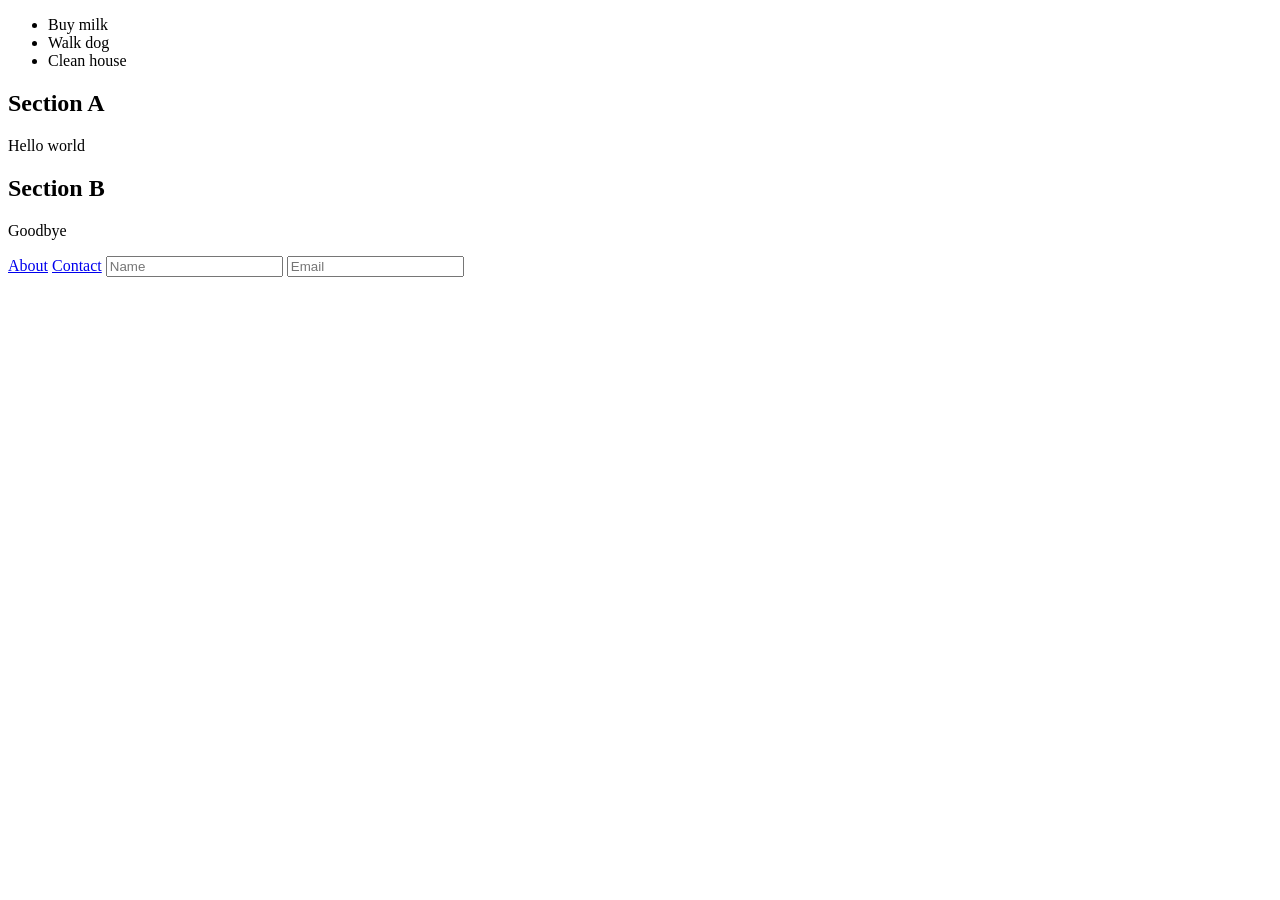
==== test/e2e/fixture/selectors.html @ 21374a5e "Add selectors.html fixture" ====
<!DOCTYPE html>
<html>
<head><title>Selectors</title></head>
<body>
  <ul id="list">
    <li class="item done">Buy milk</li>
    <li class="item">Walk dog</li>
    <li class="item done">Clean house</li>
  </ul>
  <div class="card">
    <h2>Section A</h2>
    <p>Hello world</p>
  </div>
  <div class="card">
    <h2>Section B</h2>
    <p>Goodbye</p>
  </div>
  <a href="/about">About</a>
  <a href="/contact">Contact</a>
  <input type="text" placeholder="Name">
  <input type="email" placeholder="Email">
</body>
</html>
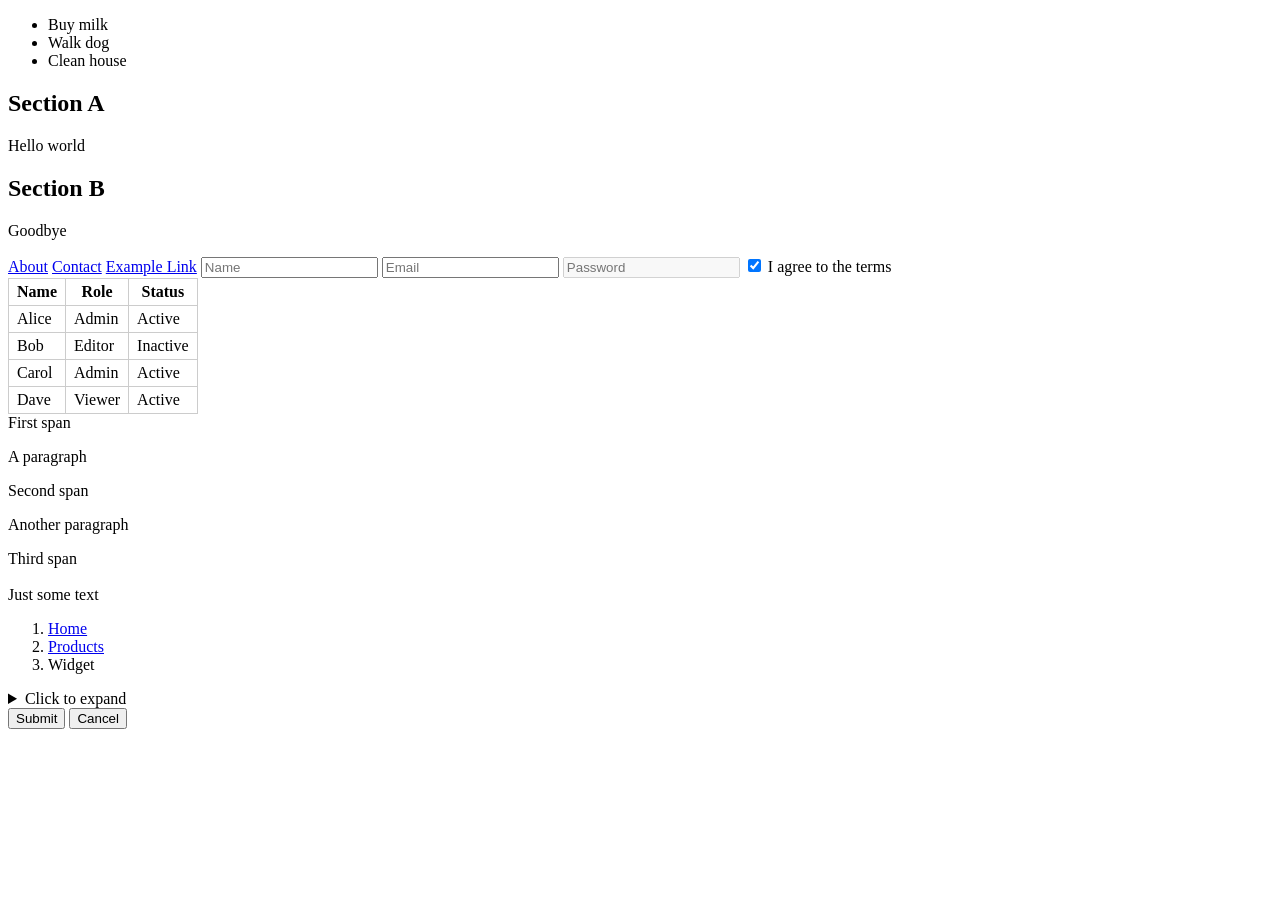
==== commit 98ce2511: "Expand selectors fixture with table, form states, aria, data attrs, mixed children" ====
--- a/test/e2e/fixture/selectors.html
+++ b/test/e2e/fixture/selectors.html
@@ -1,12 +1,23 @@
 <!DOCTYPE html>
-<html>
-<head><title>Selectors</title></head>
+<html lang="en">
+<head>
+  <title>Selectors</title>
+  <style>
+    .hidden { display: none; }
+    .invisible { visibility: hidden; }
+    :root { --brand: blue; }
+    table { border-collapse: collapse; }
+    td, th { border: 1px solid #ccc; padding: 4px 8px; }
+    .empty-div {}
+  </style>
+</head>
 <body>
   <ul id="list">
     <li class="item done">Buy milk</li>
     <li class="item">Walk dog</li>
     <li class="item done">Clean house</li>
   </ul>
+
   <div class="card">
     <h2>Section A</h2>
     <p>Hello world</p>
@@ -15,9 +26,58 @@
     <h2>Section B</h2>
     <p>Goodbye</p>
   </div>
+
   <a href="/about">About</a>
   <a href="/contact">Contact</a>
+  <a href="https://example.com/page?q=1&lang=en" data-external>Example Link</a>
+
   <input type="text" placeholder="Name">
-  <input type="email" placeholder="Email">
+  <input type="email" placeholder="Email" required>
+  <input type="password" placeholder="Password" disabled>
+  <input type="checkbox" id="terms" checked>
+  <label for="terms">I agree to the terms</label>
+
+  <table id="data-table">
+    <thead>
+      <tr><th>Name</th><th>Role</th><th>Status</th></tr>
+    </thead>
+    <tbody>
+      <tr><td>Alice</td><td>Admin</td><td class="status active">Active</td></tr>
+      <tr><td>Bob</td><td>Editor</td><td class="status inactive">Inactive</td></tr>
+      <tr><td>Carol</td><td>Admin</td><td class="status active">Active</td></tr>
+      <tr><td>Dave</td><td>Viewer</td><td class="status active">Active</td></tr>
+    </tbody>
+  </table>
+
+  <div class="mixed-children">
+    <span>First span</span>
+    <p>A paragraph</p>
+    <span>Second span</span>
+    <p>Another paragraph</p>
+    <span>Third span</span>
+  </div>
+
+  <div class="hidden">Hidden content</div>
+  <div class="invisible">Invisible content</div>
+  <div class="empty-div"></div>
+  <div class="has-text-only">Just some text</div>
+
+  <nav aria-label="breadcrumb">
+    <ol>
+      <li><a href="/">Home</a></li>
+      <li><a href="/products">Products</a></li>
+      <li aria-current="page">Widget</li>
+    </ol>
+  </nav>
+
+  <details>
+    <summary>Click to expand</summary>
+    <p>Expanded content here</p>
+  </details>
+
+  <div data-testid="login-form" data-state="ready" data-count="3">
+    <button data-action="submit" class="btn primary">Submit</button>
+    <button data-action="cancel" class="btn">Cancel</button>
+  </div>
 </body>
 </html>
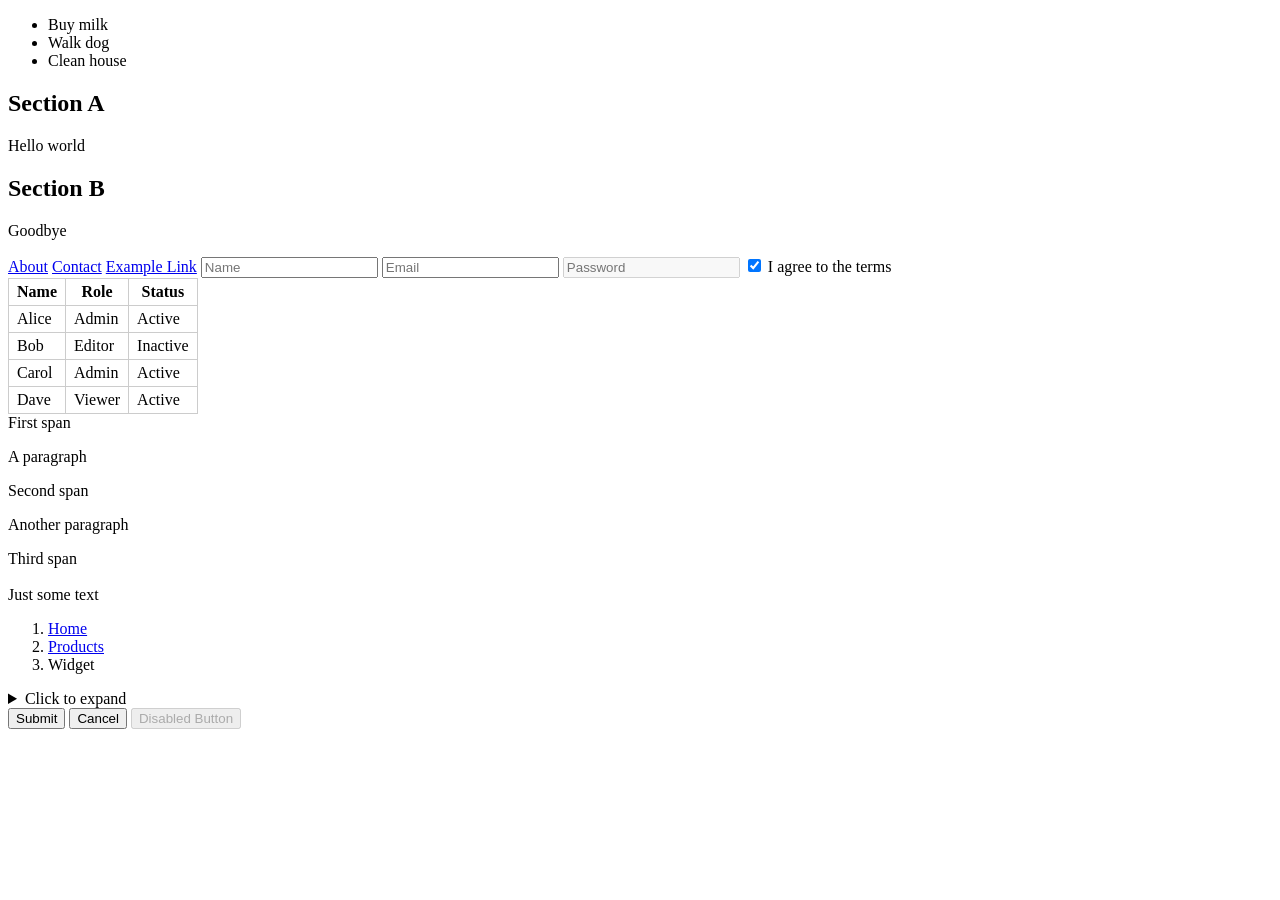
==== commit 6dcb296f: "Add disabled button to selectors fixture for wait test" ====
--- a/test/e2e/fixture/selectors.html
+++ b/test/e2e/fixture/selectors.html
@@ -78,6 +78,7 @@
   <div data-testid="login-form" data-state="ready" data-count="3">
     <button data-action="submit" class="btn primary">Submit</button>
     <button data-action="cancel" class="btn">Cancel</button>
+    <button class="btn-disabled" disabled>Disabled Button</button>
   </div>
 </body>
 </html>
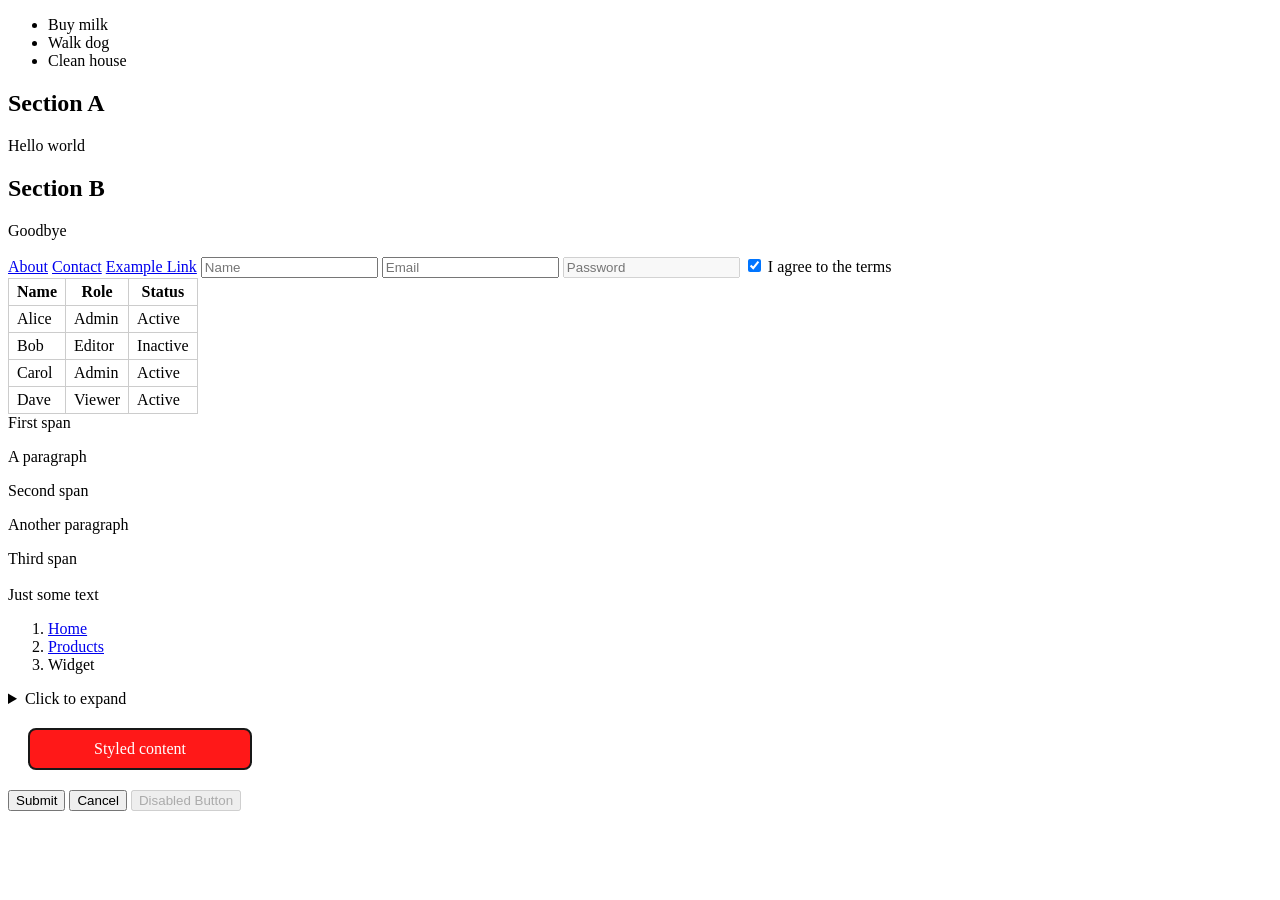
==== commit 49476b5d: "add styled-box div to selectors.html" ====
--- a/test/e2e/fixture/selectors.html
+++ b/test/e2e/fixture/selectors.html
@@ -9,6 +9,22 @@
     table { border-collapse: collapse; }
     td, th { border: 1px solid #ccc; padding: 4px 8px; }
     .empty-div {}
+    .styled-box {
+      display: flex;
+      flex-direction: column;
+      align-items: center;
+      width: 200px;
+      padding: 10px;
+      margin: 20px;
+      background-color: rgb(255, 0, 0);
+      color: rgb(255, 255, 255);
+      font-size: 16px;
+      border: 2px solid rgb(0, 0, 0);
+      border-radius: 8px;
+      opacity: 0.9;
+      position: relative;
+      z-index: 10;
+    }
   </style>
 </head>
 <body>
@@ -75,6 +91,8 @@
     <p>Expanded content here</p>
   </details>
 
+  <div class="styled-box" id="style-target">Styled content</div>
+
   <div data-testid="login-form" data-state="ready" data-count="3">
     <button data-action="submit" class="btn primary">Submit</button>
     <button data-action="cancel" class="btn">Cancel</button>
